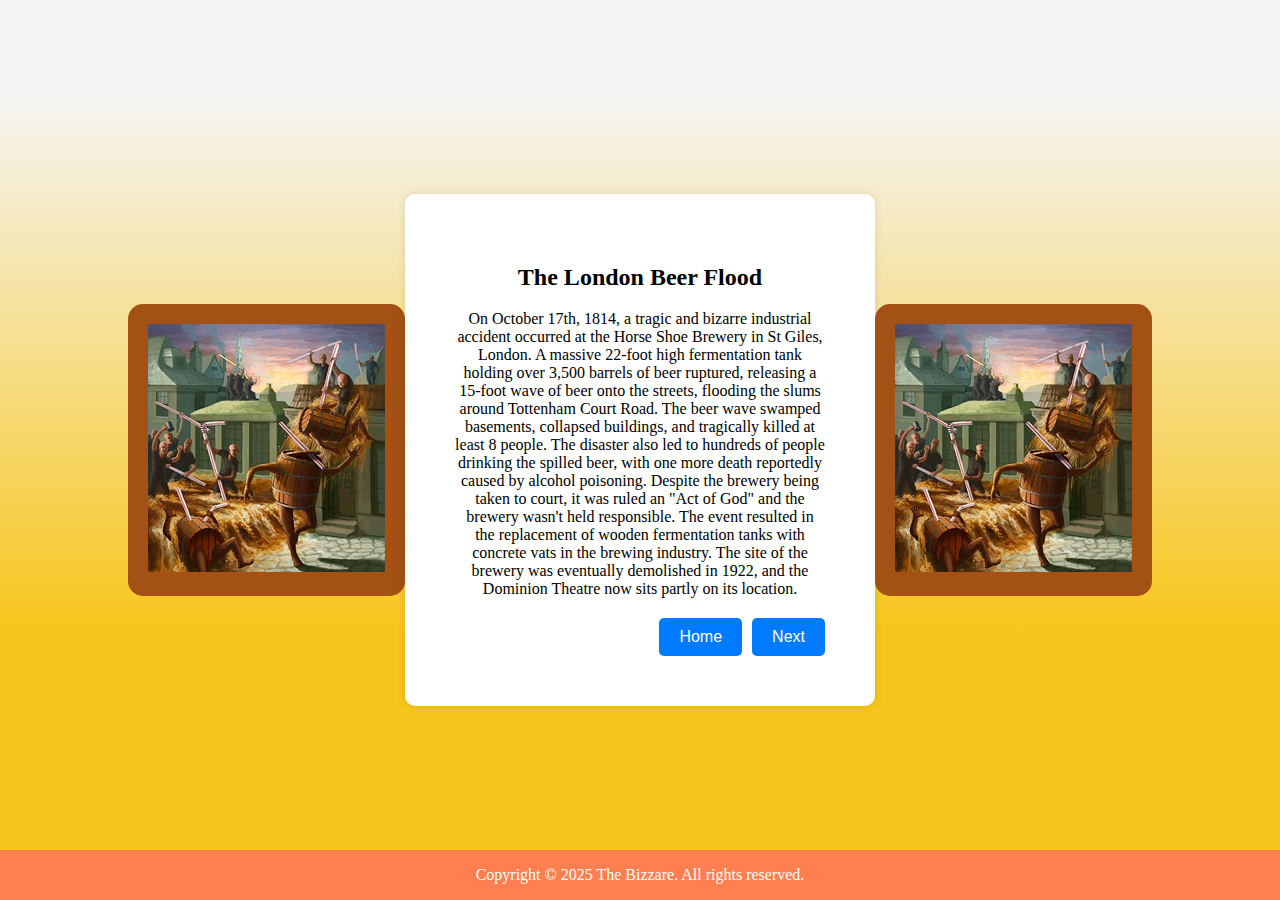
==== beerflood.html @ 9aa91c81 "Yes" ====
<!DOCTYPE html>
<html lang="en">
  <head>
    <meta charset="UTF-8" />
    <meta name="viewport" content="width=device-width, initial-scale=1.0" />
    <title>The London Beer Flood</title>
    <link rel="stylesheet" href="linkstyles.css" />
  </head>
  <body class="bodyflood">
    <div class="container">
      <div class="bannerflood"><img src="Img/beerflood.jpg" alt="" /></div>
      <div class="content">
        <h2>The London Beer Flood</h2>
        <p>
          On October 17th, 1814, a tragic and bizarre industrial accident
          occurred at the Horse Shoe Brewery in St Giles, London. A massive
          22-foot high fermentation tank holding over 3,500 barrels of beer
          ruptured, releasing a 15-foot wave of beer onto the streets, flooding
          the slums around Tottenham Court Road. The beer wave swamped
          basements, collapsed buildings, and tragically killed at least 8
          people. The disaster also led to hundreds of people drinking the
          spilled beer, with one more death reportedly caused by alcohol
          poisoning. Despite the brewery being taken to court, it was ruled an
          "Act of God" and the brewery wasn't held responsible. The event
          resulted in the replacement of wooden fermentation tanks with concrete
          vats in the brewing industry. The site of the brewery was eventually
          demolished in 1922, and the Dominion Theatre now sits partly on its
          location.
        </p>
        <div class="button-container">
          <button onclick="goBack()">Home</button>
          <button onclick="goNext()">Next</button>
        </div>
        <script>
          function goBack() {
            window.location.href = "main.html";
          }

          function goNext() {
            window.location.href = "emuwar.html";
          }
        </script>
      </div>
      <div class="bannerflood"><img src="Img/beerflood.jpg" alt="" /></div>
    </div>
    <footer class="footer">
      <p>Copyright © 2025 The Bizzare. All rights reserved.</p>
    </footer>
  </body>
</html>
---- linkstyles.css ----
.bodyemu {
    margin: 0;
    padding: 0;
    display: flex;
    justify-content: center;
    align-items: center;
    height: 100vh;
    background-color: #00824a;
}
.bodydance {
    margin: 0;
    padding: 0;
    display: flex;
    justify-content: center;
    align-items: center;
    height: 100vh;
    background-color: black;
}
.bodystraw {
    margin: 0;
    padding: 0;
    display: flex;
    justify-content: center;
    align-items: center;
    height: 100vh;
    background-color: #f7d117;
}
.bodytragedy {
    margin: 0;
    padding: 0;
    display: flex;
    justify-content: center;
    align-items: center;
    height: 100vh;
    background-color: #26712b;
}
.bodyflood {
    margin: 0;
    padding: 0;
    display: flex;
    justify-content: center;
    align-items: center;
    height: 100vh;
    background: linear-gradient(to bottom, #f5f5f5 10%, #f7c61c 70%);
}
.bodypope {
    margin: 0;
    padding: 0;
    display: flex;
    justify-content: center;
    align-items: center;
    height: 100vh;
    background-color: red;
}
.container {
    display: flex;
    align-items: center;
    width: 80%;
}

.banner {
    flex: 1;
    background-color: #f7d117;
    color: white;
    text-align: center;
    padding: 20px 20px;
    border-radius: 15px;
}
.bannerstraw {
    flex: 1;
    background-color: red;
    color: white;
    text-align: center;
    padding: 20px 20px;
    border-radius: 15px;
}
.bannerpope {
    flex: 1;
    background-color: black;
    color: white;
    text-align: center;
    padding: 20px 20px;
    border-radius: 15px;
}
.bannertragedy {
    flex: 1;
    background-color: black;
    color: white;
    text-align: center;
    padding: 20px 20px;
    border-radius: 15px;
}
.bannerflood {
    flex: 1;
    background-color: rgb(164, 81, 21);
    color: white;
    text-align: center;
    padding: 20px 20px;
    border-radius: 15px;
}
.content {
    flex: 2;
    background-color: white;
    text-align: center;
    padding: 50px;
    box-shadow: 0px 0px 10px rgba(0, 0, 0, 0.1);
    border-radius: 10px;
}
.footer {
    position: fixed;
      background-color: #ff7f50;
      color: white;
      text-align: center;
      padding: 0px;
      margin: 0px;
      bottom: 0px;
      width: 100%;
      overflow: hidden;
  }  
@media screen and (max-width: 1100px) {
    body {
        height: auto;
        padding: 20px;
    }

    .container {
        flex-direction: column;
        width: 100%;
    }

    .banner {
        display: none;
    }
    .bannerplague {
        display: none;
    }
    .bannerstraw {
        display: none;
    }
    .bannerpope {
        display: none;
    }
    .bannertragedy {
        display: none;
    }
    .bannerflood {
        display: none;
    }
    .content {
        flex: none;
        width: 100%;
        padding: 30px;
    }
    .button-container {
        justify-content: center;
}
}
.button-container {
    display: flex;
    justify-content: flex-end; 
    margin-top: 20px;  
}
.button-container button {
    background-color: #007bff;
    color: white;
    border: none;
    padding: 10px 20px;
    margin-left: 10px; 
    border-radius: 5px;
    cursor: pointer;
    font-size: 16px;
    transition: background 0.3s;
}
.button-container button:hover {
    background-color: #0056b3;
}
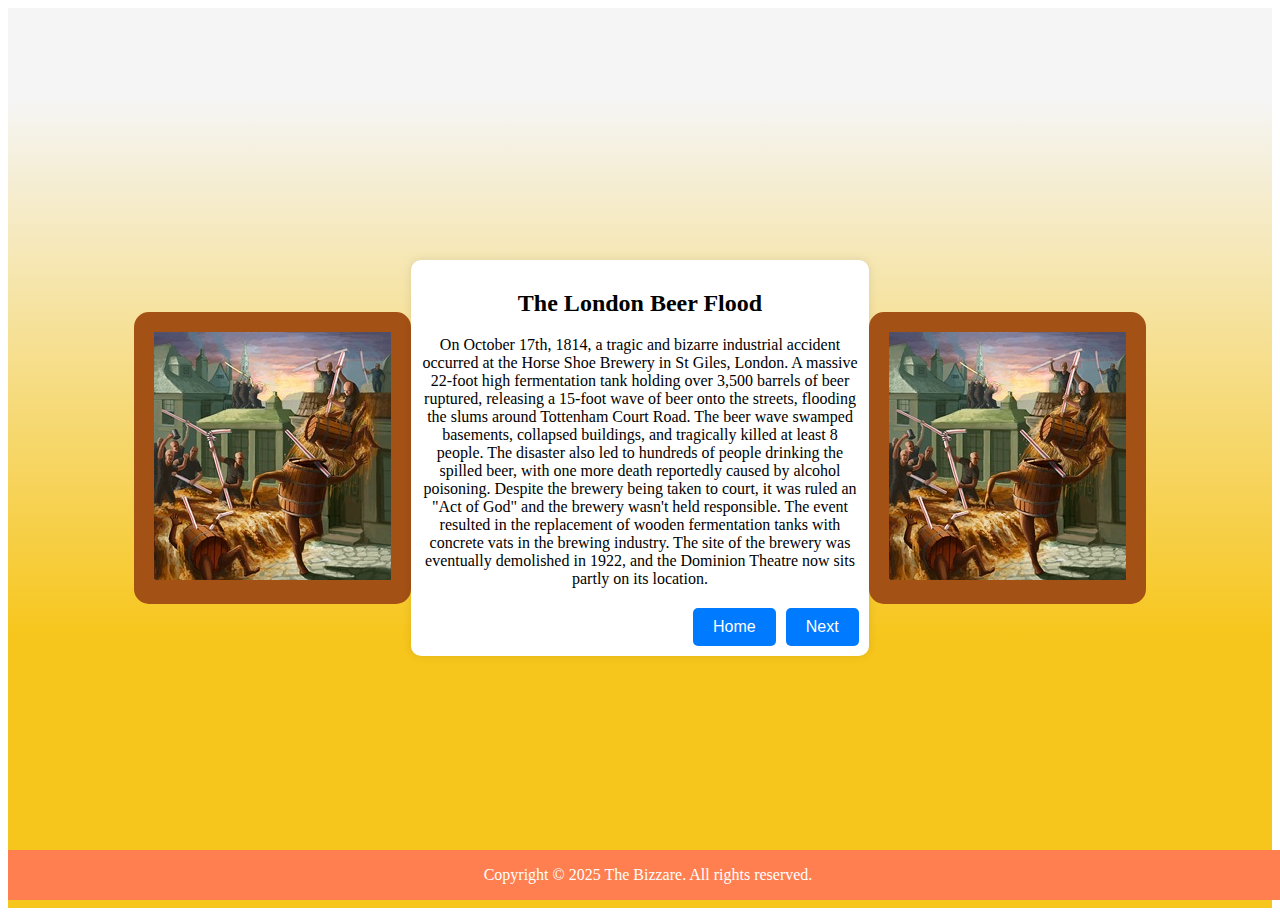
==== commit 9bd9d136: "Minor changes" ====
--- a/beerflood.html
+++ b/beerflood.html
@@ -6,43 +6,45 @@
     <title>The London Beer Flood</title>
     <link rel="stylesheet" href="linkstyles.css" />
   </head>
-  <body class="bodyflood">
-    <div class="container">
-      <div class="bannerflood"><img src="Img/beerflood.jpg" alt="" /></div>
-      <div class="content">
-        <h2>The London Beer Flood</h2>
-        <p>
-          On October 17th, 1814, a tragic and bizarre industrial accident
-          occurred at the Horse Shoe Brewery in St Giles, London. A massive
-          22-foot high fermentation tank holding over 3,500 barrels of beer
-          ruptured, releasing a 15-foot wave of beer onto the streets, flooding
-          the slums around Tottenham Court Road. The beer wave swamped
-          basements, collapsed buildings, and tragically killed at least 8
-          people. The disaster also led to hundreds of people drinking the
-          spilled beer, with one more death reportedly caused by alcohol
-          poisoning. Despite the brewery being taken to court, it was ruled an
-          "Act of God" and the brewery wasn't held responsible. The event
-          resulted in the replacement of wooden fermentation tanks with concrete
-          vats in the brewing industry. The site of the brewery was eventually
-          demolished in 1922, and the Dominion Theatre now sits partly on its
-          location.
-        </p>
-        <div class="button-container">
-          <button onclick="goBack()">Home</button>
-          <button onclick="goNext()">Next</button>
+  <body>
+    <main class="bodyflood">
+      <div class="container">
+        <div class="bannerflood"><img src="Img/beerflood.jpg" alt="" /></div>
+        <div class="content">
+          <h2>The London Beer Flood</h2>
+          <p>
+            On October 17th, 1814, a tragic and bizarre industrial accident
+            occurred at the Horse Shoe Brewery in St Giles, London. A massive
+            22-foot high fermentation tank holding over 3,500 barrels of beer
+            ruptured, releasing a 15-foot wave of beer onto the streets,
+            flooding the slums around Tottenham Court Road. The beer wave
+            swamped basements, collapsed buildings, and tragically killed at
+            least 8 people. The disaster also led to hundreds of people drinking
+            the spilled beer, with one more death reportedly caused by alcohol
+            poisoning. Despite the brewery being taken to court, it was ruled an
+            "Act of God" and the brewery wasn't held responsible. The event
+            resulted in the replacement of wooden fermentation tanks with
+            concrete vats in the brewing industry. The site of the brewery was
+            eventually demolished in 1922, and the Dominion Theatre now sits
+            partly on its location.
+          </p>
+          <div class="button-container">
+            <button onclick="goBack()">Home</button>
+            <button onclick="goNext()">Next</button>
+          </div>
+          <script>
+            function goBack() {
+              window.location.href = "main.html";
+            }
+
+            function goNext() {
+              window.location.href = "emuwar.html";
+            }
+          </script>
         </div>
-        <script>
-          function goBack() {
-            window.location.href = "main.html";
-          }
-
-          function goNext() {
-            window.location.href = "emuwar.html";
-          }
-        </script>
+        <div class="bannerflood"><img src="Img/beerflood.jpg" alt="" /></div>
       </div>
-      <div class="bannerflood"><img src="Img/beerflood.jpg" alt="" /></div>
-    </div>
+    </main>
     <footer class="footer">
       <p>Copyright © 2025 The Bizzare. All rights reserved.</p>
     </footer>
--- a/linkstyles.css
+++ b/linkstyles.css
@@ -102,7 +102,7 @@
     flex: 2;
     background-color: white;
     text-align: center;
-    padding: 50px;
+    padding: 10px;
     box-shadow: 0px 0px 10px rgba(0, 0, 0, 0.1);
     border-radius: 10px;
 }
@@ -154,6 +154,9 @@
     .button-container {
         justify-content: center;
 }
+.footer {
+font-size: smaller;    
+}
 }
 .button-container {
     display: flex;
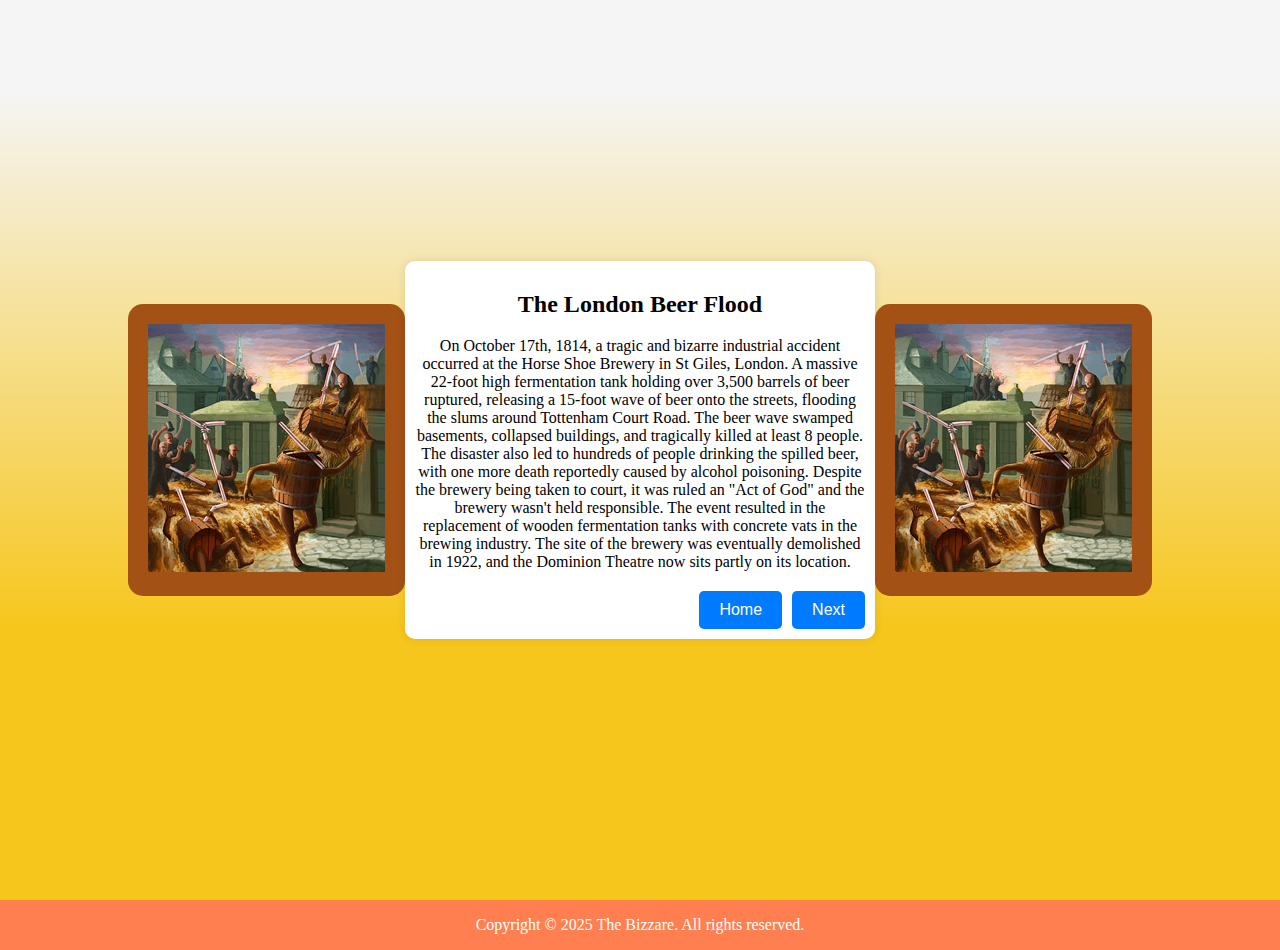
==== commit c9e32385: "bodyfix" ====
--- a/beerflood.html
+++ b/beerflood.html
@@ -6,7 +6,7 @@
     <title>The London Beer Flood</title>
     <link rel="stylesheet" href="linkstyles.css" />
   </head>
-  <body>
+  <body class="body">
     <main class="bodyflood">
       <div class="container">
         <div class="bannerflood"><img src="Img/beerflood.jpg" alt="" /></div>
@@ -34,7 +34,7 @@
           </div>
           <script>
             function goBack() {
-              window.location.href = "main.html";
+              window.location.href = "index.html";
             }
 
             function goNext() {
--- a/linkstyles.css
+++ b/linkstyles.css
@@ -1,3 +1,7 @@
+.body {
+    margin: 0;
+    padding: 0;
+}
 .bodyemu {
     margin: 0;
     padding: 0;
@@ -107,7 +111,6 @@
     border-radius: 10px;
 }
 .footer {
-    position: fixed;
       background-color: #ff7f50;
       color: white;
       text-align: center;
